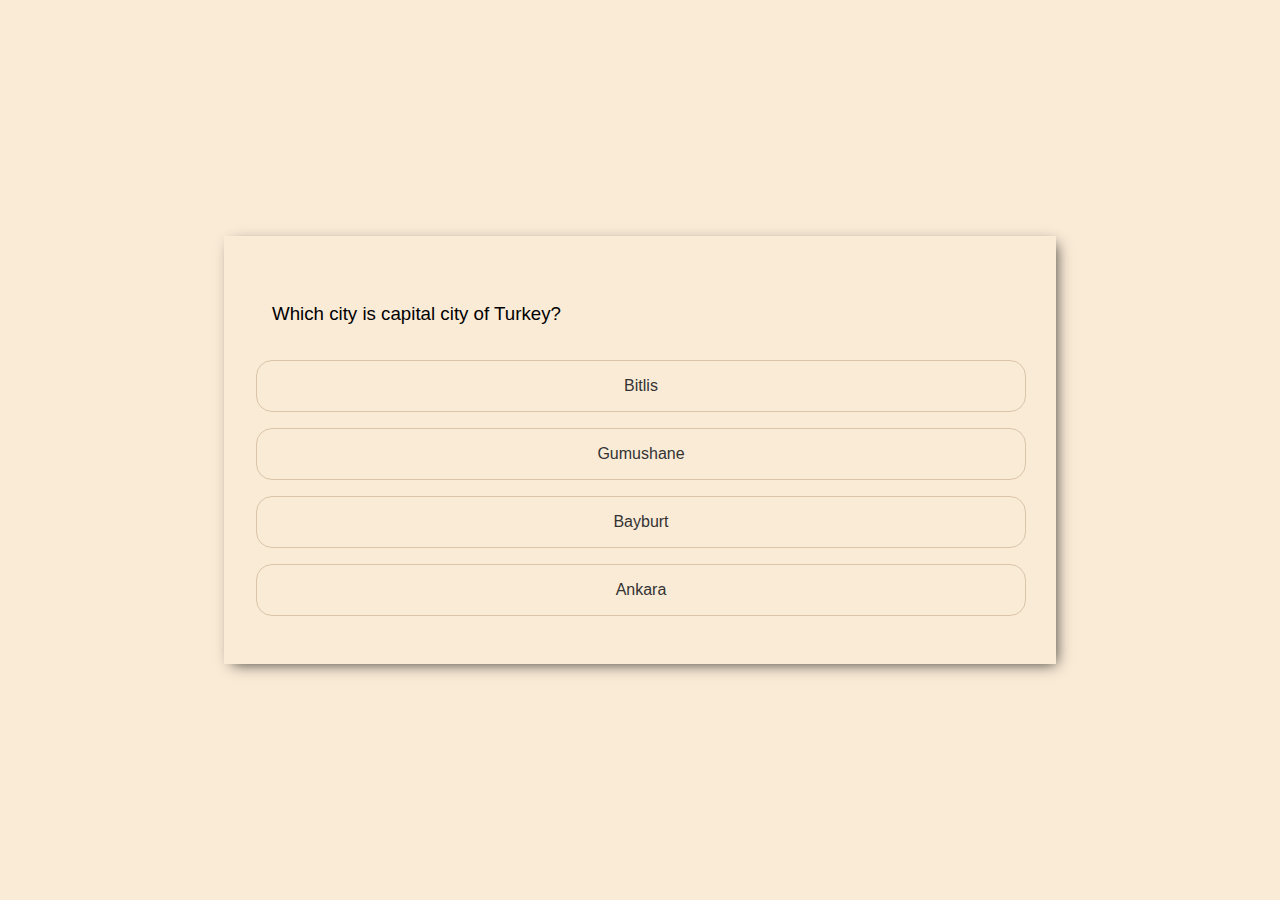
==== game.html @ ab79d557 "first commit" ====
<!DOCTYPE html>
<html lang="en">
<head>
    <meta charset="UTF-8">
    <meta name="viewport" content="width=device-width, initial-scale=1.0">
    <title>Interactive Quiz App</title>
    <link rel="stylesheet" href="style.css">
    <link rel="stylesheet" href="gameStyle.css">
</head>
<body>
    
    <div class="container">

        <div class="gamePage" id="gamePage">

            <h3 id="question">Question: Lorem ipsum dolor sit amet consectetur adipisicing elit. Voluptatibus officia cumque repudiandae laudantium dolorum, suscipit voluptatem libero magni, voluptates rem molestiae reiciendis veritatis. Numquam exercitationem nihil voluptatibus suscipit, ipsa, officia tenetur, veritatis repellat ab mollitia quos rem quidem? Ullam aperiam distinctio iure at explicabo, rerum beatae unde dolores deleniti enim?</h3>

            <div class="options">
                <p class="option optionA" data-number="1">Lorem ipsum dolor sit.</p>
                <p class="option optionB" data-number="2">Lorem ipsum dolor sit amet consectetur.</p>
                <p class="option optionC" data-number="3">Lorem ipsum dolor sit amet.</p>
                <p class="option optionD" data-number="4">Lorem, ipsum dolor.</p>
                <!-- data-number is a custom attribute. Values are visible in console, dataset property of option class -->
                <!-- In this part of game.js : const option = Array.from(document.getElementsByClassName("option")); // Html collection to an Array
                console.log(option); -->
            </div>
        
        </div>

    </div>


    <script src="game.js"></script>
</body>
</html>
---- style.css ----
body {
    margin: 0;
    padding: 0;
    box-sizing: border-box;
    height: 100vh;
    display: flex;
    justify-content: center;
    align-items: center;
    font-family: 'Railway', sans-serif;
    background-color: antiquewhite;
}

.container {
    width: 65%;
    display: flex;
    justify-content: center;
    align-items: center;
    max-width: 70rem;
    min-width: 30rem;
}

.homePage {
    width: 100%;
    display: flex;
    flex-direction: column;
    align-items: center;
    justify-content: center;
    box-shadow: 4px 4px 14px -4px rgba(0, 0, 0, 0.76);
}

h1 {
    margin-bottom: 3rem;
    font-weight: 500;
}

.btn {
    border: 1px solid rgb(219, 196, 169);
    padding: 1rem 0;
    width: 16rem;
    text-align: center;
    margin-bottom: 2rem;
    border-radius: 1rem;
    color: brown;
    text-decoration: none;
    color: #333;
}

.btn:hover {
    cursor: pointer;
    box-shadow: 4px 4px 14px -4px rgba(0, 0, 0, 0.76);
    transform: scale(1.05);
}
---- gameStyle.css ----
h3{
    padding: 3rem 3rem 0 3rem ;
    font-weight: 400;
}

.gamePage {
    width: 100%;
    display: flex;
    flex-direction: column;
    box-shadow: 4px 4px 14px -4px rgba(0, 0, 0, 0.76);
}

.options{
    padding: 0 2rem 2rem 2rem;
}

.option{
    border: 1px solid rgb(219, 196, 169);
    padding: 1rem 0;
    width: 16rem;
    text-align: center;
    border-radius: 1rem;
    color: brown;
    text-decoration: none;
    color: #333;
    width: 100%;
}

.option:hover{
    cursor: pointer;
    box-shadow: 4px 4px 14px -4px rgba(0, 0, 0, 0.76);
    transform: scale(1.05);
}
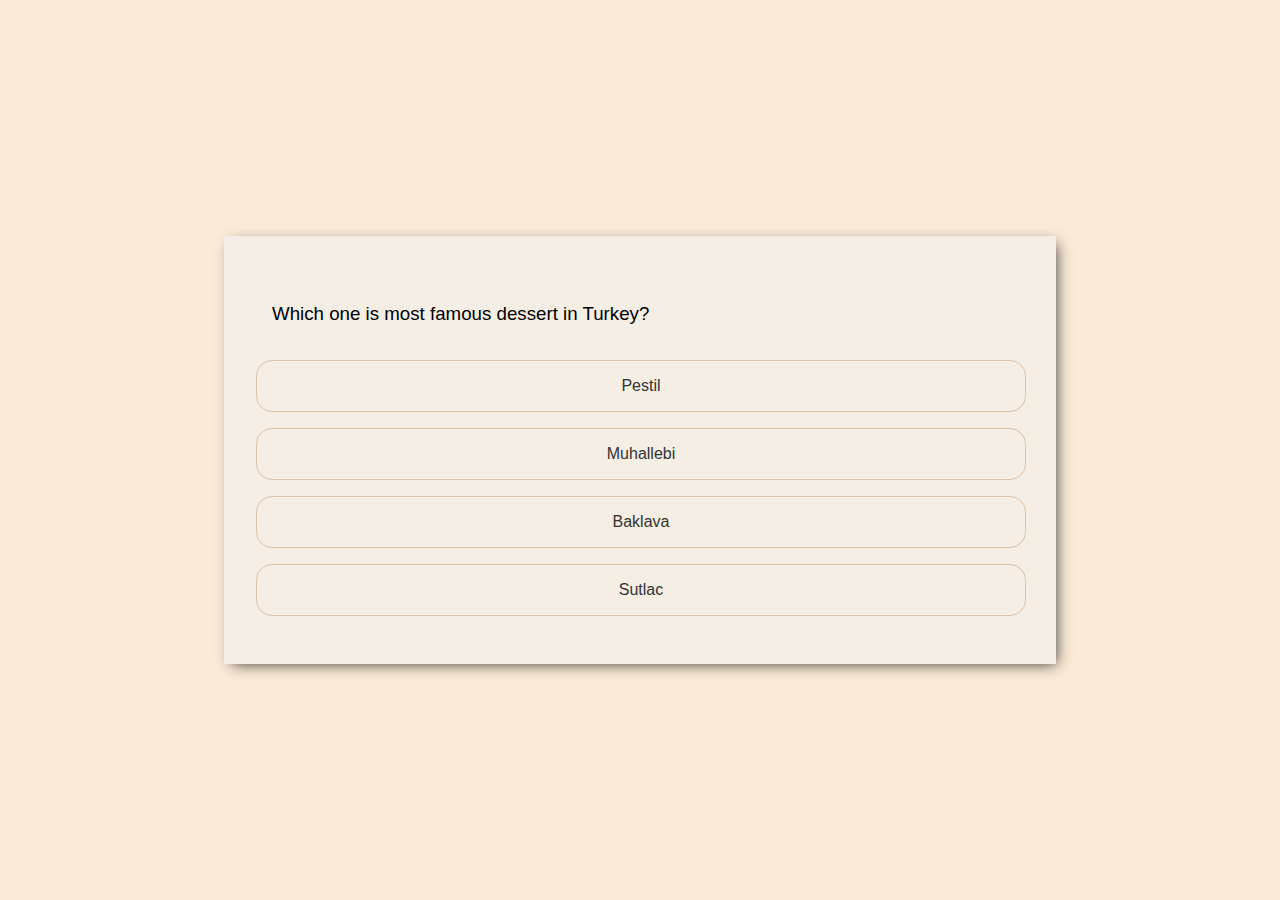
==== commit 0a2db69c: "removed example content" ====
--- a/game.html
+++ b/game.html
@@ -13,13 +13,13 @@
 
         <div class="gamePage" id="gamePage">
 
-            <h3 id="question">Question: Lorem ipsum dolor sit amet consectetur adipisicing elit. Voluptatibus officia cumque repudiandae laudantium dolorum, suscipit voluptatem libero magni, voluptates rem molestiae reiciendis veritatis. Numquam exercitationem nihil voluptatibus suscipit, ipsa, officia tenetur, veritatis repellat ab mollitia quos rem quidem? Ullam aperiam distinctio iure at explicabo, rerum beatae unde dolores deleniti enim?</h3>
+            <h3 id="question"></h3>
 
             <div class="options">
-                <p class="option optionA" data-number="1">Lorem ipsum dolor sit.</p>
-                <p class="option optionB" data-number="2">Lorem ipsum dolor sit amet consectetur.</p>
-                <p class="option optionC" data-number="3">Lorem ipsum dolor sit amet.</p>
-                <p class="option optionD" data-number="4">Lorem, ipsum dolor.</p>
+                <p class="option optionA" data-number="1"></p>
+                <p class="option optionB" data-number="2"></p>
+                <p class="option optionC" data-number="3"></p>
+                <p class="option optionD" data-number="4"></p>
                 <!-- data-number is a custom attribute. Values are visible in console, dataset property of option class -->
                 <!-- In this part of game.js : const option = Array.from(document.getElementsByClassName("option")); // Html collection to an Array
                 console.log(option); -->
--- a/style.css
+++ b/style.css
@@ -17,6 +17,7 @@
     align-items: center;
     max-width: 70rem;
     min-width: 30rem;
+    background-color: rgb(244, 238, 229);
 }
 
 .homePage {
--- a/gameStyle.css
+++ b/gameStyle.css
@@ -30,4 +30,12 @@
     cursor: pointer;
     box-shadow: 4px 4px 14px -4px rgba(0, 0, 0, 0.76);
     transform: scale(1.05);
+}
+
+.correct{
+    background-color: rgb(99, 183, 155);
+}
+
+.incorrect{
+    background-color: rgb(192, 96, 96);
 }